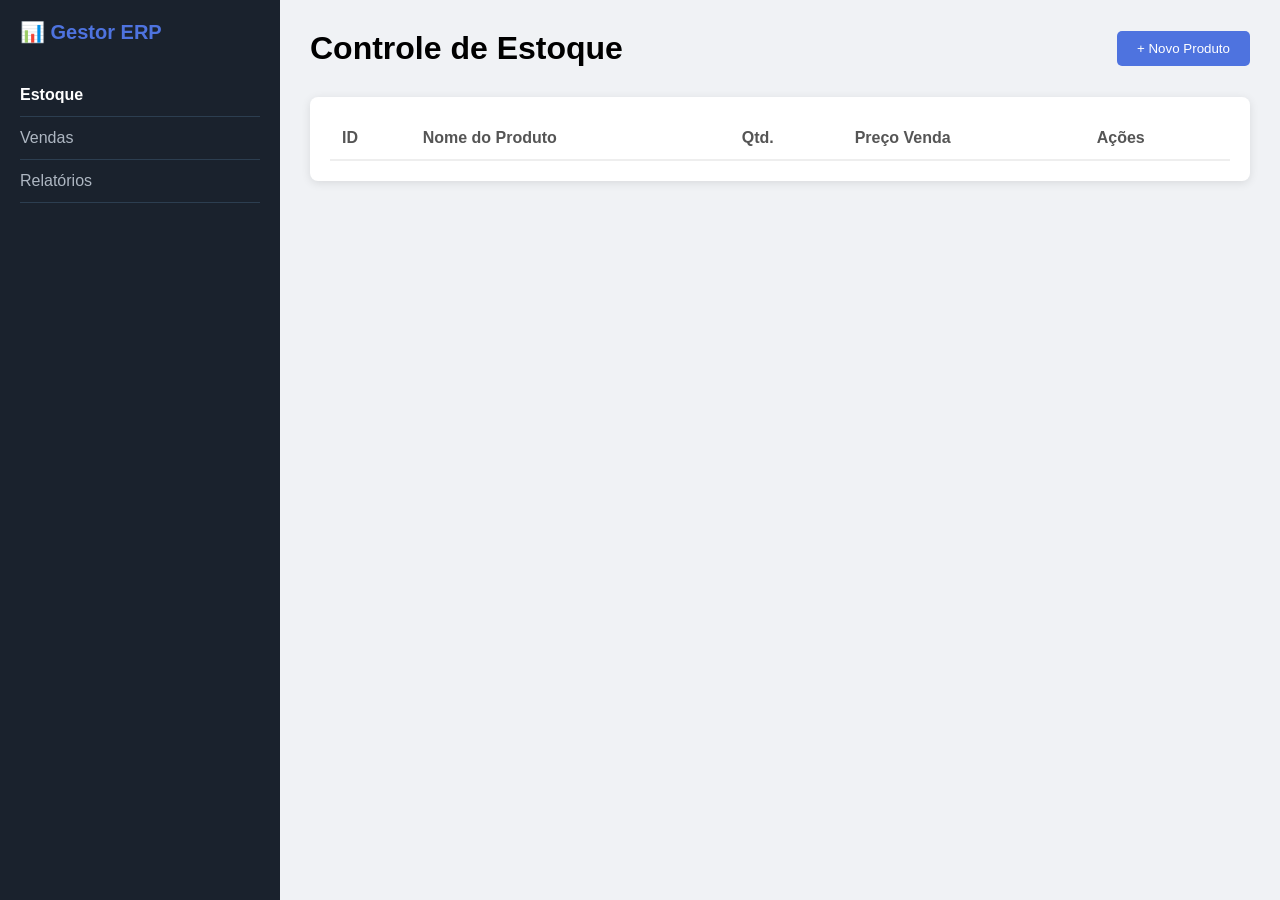
==== Web/index.html @ f2d69203 "Primeira versão do erpweb com java e javalin" ====
<!DOCTYPE html>
<html lang="pt-br">
<head>
    <meta charset="UTF-8">
    <title>Gestor ERP - Microempresas</title>
    <link rel="stylesheet" href="style.css">
</head>
<body>
<div class="sidebar">
    <h2>📊 Gestor ERP</h2>
    <nav>
        <a href="#" class="active">Estoque</a>
        <a href="#">Vendas</a>
        <a href="#">Relatórios</a>
    </nav>
</div>

<main class="content">
    <header>
        <h1>Controle de Estoque</h1>
        <button class="btn-primary">+ Novo Produto</button>
    </header>

    <section class="table-container">
        <table>
            <thead>
            <tr>
                <th>ID</th>
                <th>Nome do Produto</th>
                <th>Qtd.</th>
                <th>Preço Venda</th>
                <th>Ações</th>
            </tr>
            </thead>
            <tbody id="tabela-corpo">
            </tbody>
        </table>
    </section>
</main>

<script src="script.js"></script>
</body>
</html>
---- Web/style.css ----
* { margin: 0; padding: 0; box-box: border-box; font-family: 'Segoe UI', sans-serif; }
body { display: flex; background: #f0f2f5; height: 100vh; }

.sidebar { width: 240px; background: #1a222d; color: white; padding: 20px; }
.sidebar h2 { margin-bottom: 30px; font-size: 20px; color: #4e73df; }
.sidebar nav a { display: block; color: #aeb7c2; text-decoration: none; padding: 12px 0; border-bottom: 1px solid #2c3e50; }
.sidebar nav a.active { color: white; font-weight: bold; }

.content { flex: 1; padding: 30px; overflow-y: auto; }
header { display: flex; justify-content: space-between; align-items: center; margin-bottom: 30px; }
.btn-primary { background: #4e73df; color: white; border: none; padding: 10px 20px; border-radius: 5px; cursor: pointer; }

.table-container { background: white; padding: 20px; border-radius: 8px; box-shadow: 0 2px 10px rgba(0,0,0,0.1); }
table { width: 100%; border-collapse: collapse; }
th { text-align: left; padding: 12px; border-bottom: 2px solid #eee; color: #555; }
td { padding: 12px; border-bottom: 1px solid #eee; }
tr:hover { background: #f9f9f9; }
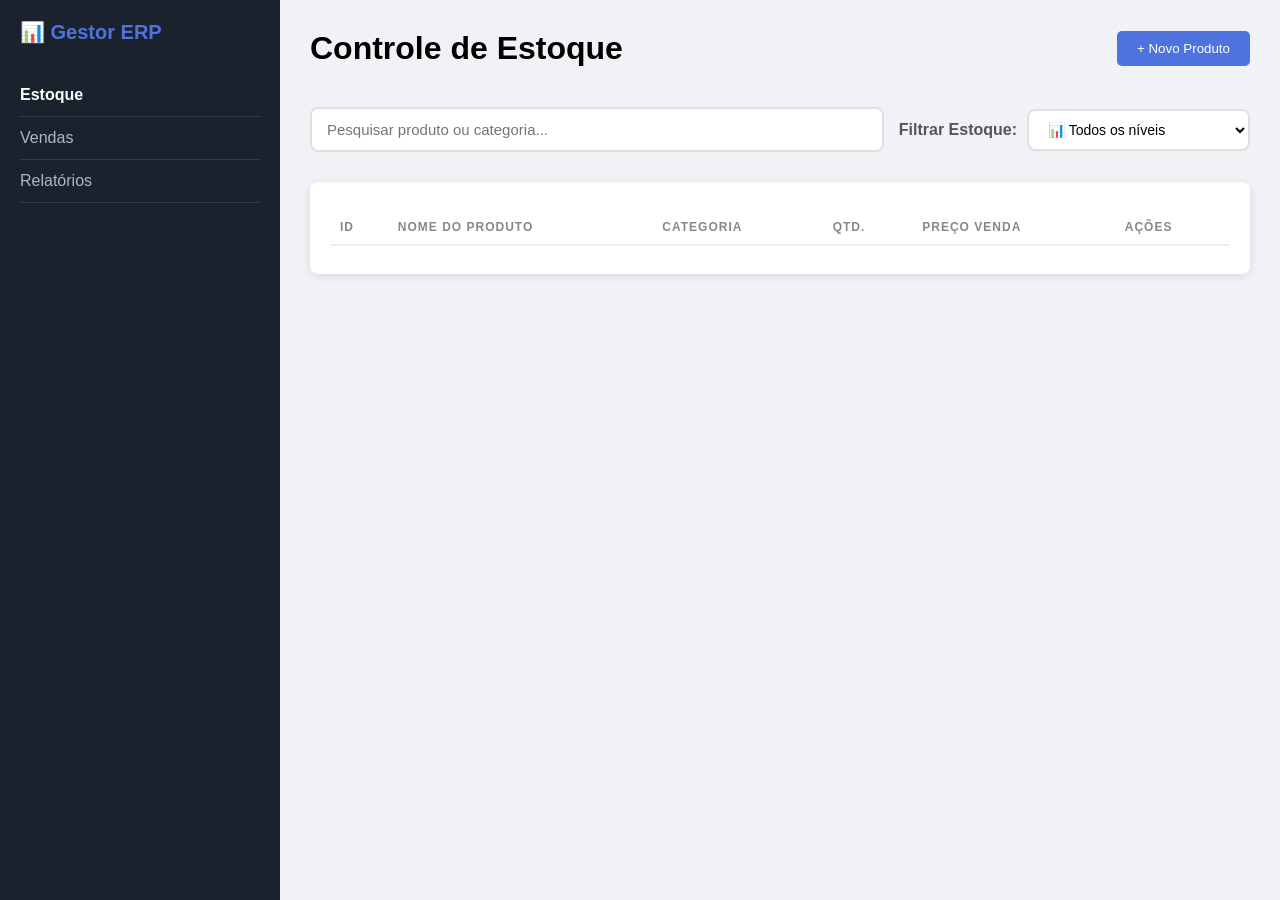
==== commit 94013280: "projeto intelliJ Java atualização" ====
--- a/Web/index.html
+++ b/Web/index.html
@@ -18,8 +18,22 @@
 <main class="content">
     <header>
         <h1>Controle de Estoque</h1>
-        <button class="btn-primary">+ Novo Produto</button>
+        <button class="btn-primary" onclick="abrirModal()">+ Novo Produto</button>
     </header>
+    <div class="controle-topo">
+        <div class="busca-wrapper">
+            <i class="fas fa-search"></i> <input type="text" id="inputBusca" placeholder="Pesquisar produto ou categoria..." onkeyup="filtrarTabela()">
+        </div>
+
+        <div class="filtro-wrapper">
+            <label for="filtroEstoque">Filtrar Estoque:</label>
+            <select id="filtroEstoque" onchange="filtrarTabela()">
+                <option value="todos">📊 Todos os níveis</option>
+                <option value="alerta">⚠️ Abaixo de 50% (Alerta)</option>
+                <option value="critico">🚨 Abaixo de 20% (Crítico)</option>
+            </select>
+        </div>
+    </div>
 
     <section class="table-container">
         <table>
@@ -27,6 +41,7 @@
             <tr>
                 <th>ID</th>
                 <th>Nome do Produto</th>
+                <th>Categoria</th>
                 <th>Qtd.</th>
                 <th>Preço Venda</th>
                 <th>Ações</th>
@@ -38,6 +53,48 @@
     </section>
 </main>
 
+<div id="modalProduto" class="modal">
+    <div class="modal-content">
+        <span class="close" onclick="fecharModal()">&times;</span>
+        <h2 id="modalTitulo" style="margin-bottom: 20px;">Cadastrar Produto</h2>
+
+        <form id="formProduto">
+            <input type="hidden" id="prodId">
+
+            <label>Nome do Produto:</label>
+            <input type="text" id="nome" required placeholder="Ex: Mouse Gamer">
+
+            <label>Categoria:</label>
+            <input type="text" id="categoria" placeholder="Ex: Periféricos">
+
+            <div class="row">
+                <div style="flex: 1;">
+                    <label>Preço Custo:</label>
+                    <input type="number" step="0.01" id="precoCusto">
+                </div>
+                <div style="flex: 1;">
+                    <label>Preço Venda:</label>
+                    <input type="number" step="0.01" id="precoVenda">
+                </div>
+            </div>
+
+            <div class="row">
+                <div style="flex: 1;">
+                    <label>Quantidade em Estoque:</label>
+                    <input type="number" id="quantidade" required oninput="validarLimite()">
+                </div>
+                <div style="flex: 1;">
+                    <label>Capacidade Máxima (100%):</label>
+                    <input type="number" id="quantidadeInicial" required oninput="validarLimite()">
+                </div>
+            </div>
+            <small id="erroLimite" style="color: red; display: none;">A quantidade não pode exceder o limite!</small>
+
+            <button type="submit" class="btn-save">Salvar no Estoque</button>
+        </form>
+    </div>
+</div>
+
 <script src="script.js"></script>
 </body>
 </html>
--- a/Web/style.css
+++ b/Web/style.css
@@ -14,4 +14,141 @@
 table { width: 100%; border-collapse: collapse; }
 th { text-align: left; padding: 12px; border-bottom: 2px solid #eee; color: #555; }
 td { padding: 12px; border-bottom: 1px solid #eee; }
-tr:hover { background: #f9f9f9; }+tr:hover { background: #f9f9f9; }
+
+.modal { display: none; position: fixed; z-index: 1; left: 0; top: 0; width: 100%; height: 100%; background-color: rgba(0,0,0,0.5); }
+.modal-content {
+    background-color: white;
+    margin: 5% auto;
+    padding: 30px;        /* Aumentei o espaço interno */
+    border-radius: 12px;
+    width: 450px;         /* Aumentei um pouco a largura */
+    box-shadow: 0 5px 20px rgba(0,0,0,0.3); /* Sombra para dar profundidade */
+}
+
+/* Garante que os inputs não fiquem colados uns nos outros */
+#formProduto label {
+    display: block;
+    margin-top: 15px;
+    margin-bottom: 5px;
+    font-weight: bold;
+    color: #333;
+}
+
+#formProduto input {
+    width: 100%;
+    padding: 10px;
+    border: 1px solid #ddd;
+    border-radius: 6px;
+    box-sizing: border-box; /* Fundamental para o padding não "empurrar" o input pra fora */
+}
+.close { float: right; cursor: pointer; font-size: 24px; }
+form input { width: 100%; padding: 10px; margin: 10px 0; border: 1px solid #ccc; border-radius: 5px; }
+.btn-save { width: 100%; background: #28a745; color: white; padding: 10px; border: none; border-radius: 5px; cursor: pointer; }
+.row { display: flex; gap: 10px; }
+
+/* Deixa os botões da tabela alinhados e bonitos */
+td button {
+    padding: 5px 10px;
+    margin: 0 2px;
+    border-radius: 4px;
+    cursor: pointer;
+    border: 1px solid #ddd;
+}
+
+td button:first-child { background-color: #f8f9fa; color: #333; } /* Editar */
+td button:last-child { background-color: #e74a3b; color: white; border: none; }  /* Excluir */
+
+/* Linha normal, mas com transição suave */
+tr { border-left: 5px solid transparent; transition: 0.3s; }
+
+/* 50% ou menos: Amarelo */
+.estoque-alerta {
+    background-color: #fffde7; /* Fundo levemente amarelado */
+    border-left: 8px solid #f1c40f;
+}
+
+/* 20% ou menos: Vermelho */
+.estoque-critico {
+    background-color: #ffebee; /* Fundo levemente avermelhado */
+    border-left: 8px solid #e74c3c;
+    color: #c0392b;
+    font-weight: bold;
+}
+
+.estoque-alerta { border-left: 10px solid #f1c40f !important; background-color: #fffde7; }
+.estoque-critico { border-left: 10px solid #e74c3c !important; background-color: #ffebee; }
+
+/* Container principal dos filtros */
+.controle-topo {
+    display: flex;
+    justify-content: space-between;
+    align-items: center;
+    margin-bottom: 20px;
+    gap: 20px;
+    padding: 10px 0;
+}
+
+/* Estilo da Barra de Busca */
+.busca-wrapper {
+    flex: 1;
+    position: relative;
+}
+
+.busca-wrapper input {
+    width: 95%;
+    padding: 12px 15px;
+    border: 2px solid #e0e0e0;
+    border-radius: 8px;
+    font-size: 15px;
+    outline: none;
+    transition: border-color 0.3s, box-shadow 0.3s;
+}
+
+.busca-wrapper input:focus {
+    border-color: #4a90e2;
+    box-shadow: 0 0 8px rgba(74, 144, 226, 0.2);
+}
+
+/* Estilo do Seletor de Filtro */
+.filtro-wrapper {
+    display: flex;
+    align-items: center;
+    gap: 10px;
+}
+
+.filtro-wrapper label {
+    font-weight: bold;
+    color: #555;
+    white-space: nowrap;
+}
+
+.filtro-wrapper select {
+    padding: 10px 15px;
+    border: 2px solid #e0e0e0;
+    border-radius: 8px;
+    background-color: white;
+    cursor: pointer;
+    font-size: 14px;
+    outline: none;
+}
+
+.filtro-wrapper select:focus {
+    border-color: #4a90e2;
+}
+
+/* Ajuste na Tabela para combinar */
+table {
+    width: 100%;
+    border-collapse: separate;
+    border-spacing: 0 8px; /* Dá um espaçamento entre as linhas */
+}
+
+thead th {
+    color: #888;
+    text-transform: uppercase;
+    font-size: 12px;
+    letter-spacing: 1px;
+    padding: 10px;
+    text-align: left;
+}
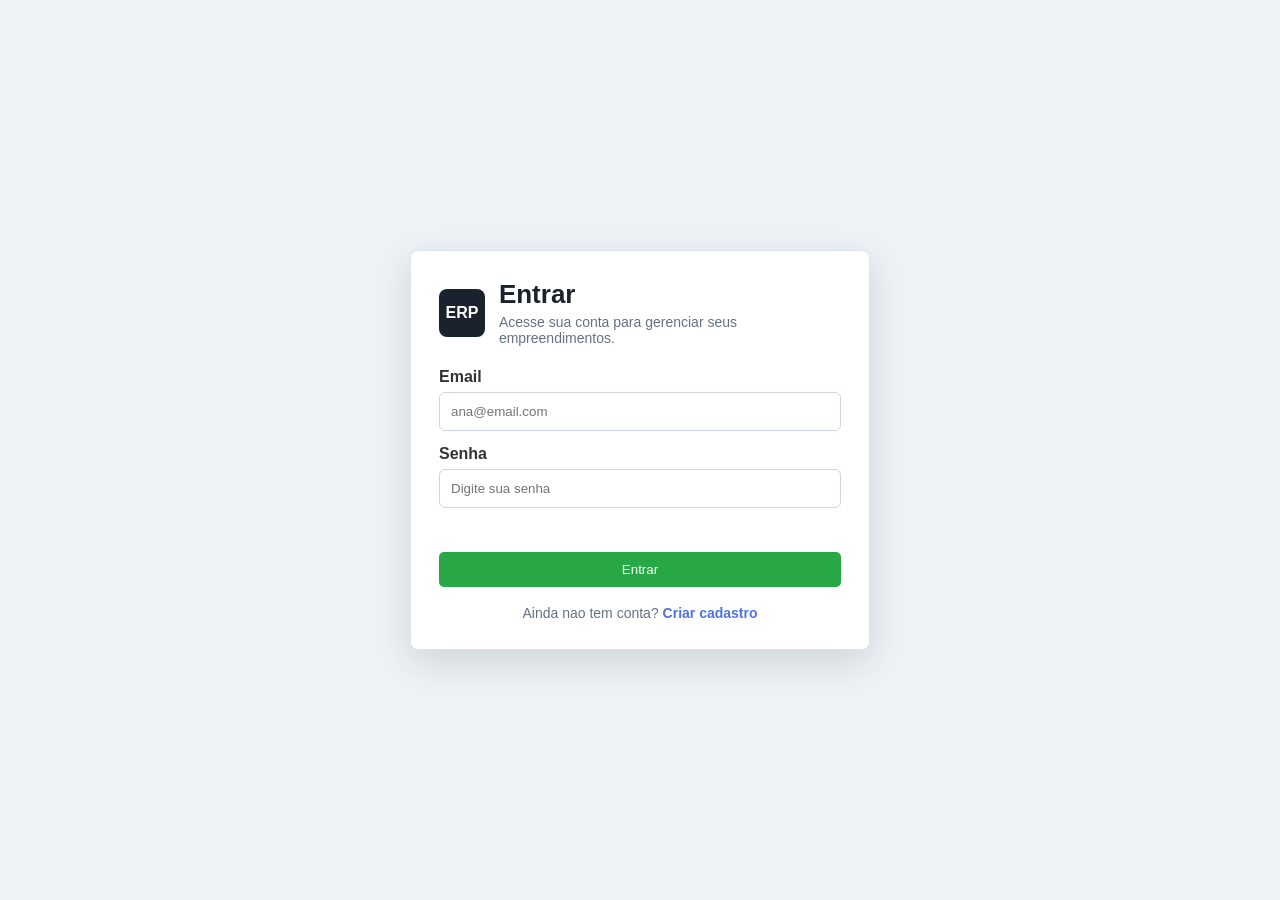
==== commit e2303983: "feat: Implement homepage layout with sidebar and content sections - Added homepage HTML structure wi" ====
--- a/Web/index.html
+++ b/Web/index.html
@@ -2,99 +2,36 @@
 <html lang="pt-br">
 <head>
     <meta charset="UTF-8">
-    <title>Gestor ERP - Microempresas</title>
-    <link rel="stylesheet" href="style.css">
+    <title>Login - Gestor ERP</title>
+    <link rel="stylesheet" href="Login/login.css">
 </head>
-<body>
-<div class="sidebar">
-    <h2>📊 Gestor ERP</h2>
-    <nav>
-        <a href="#" class="active">Estoque</a>
-        <a href="#">Vendas</a>
-        <a href="#">Relatórios</a>
-    </nav>
-</div>
-
-<main class="content">
-    <header>
-        <h1>Controle de Estoque</h1>
-        <button class="btn-primary" onclick="abrirModal()">+ Novo Produto</button>
-    </header>
-    <div class="controle-topo">
-        <div class="busca-wrapper">
-            <i class="fas fa-search"></i> <input type="text" id="inputBusca" placeholder="Pesquisar produto ou categoria..." onkeyup="filtrarTabela()">
+<body class="cadastro-page">
+<main class="cadastro-container">
+    <section class="cadastro-card">
+        <div class="cadastro-header">
+            <span class="brand-mark">ERP</span>
+            <div>
+                <h1>Entrar</h1>
+                <p>Acesse sua conta para gerenciar seus empreendimentos.</p>
+            </div>
         </div>
 
-        <div class="filtro-wrapper">
-            <label for="filtroEstoque">Filtrar Estoque:</label>
-            <select id="filtroEstoque" onchange="filtrarTabela()">
-                <option value="todos">📊 Todos os níveis</option>
-                <option value="alerta">⚠️ Abaixo de 50% (Alerta)</option>
-                <option value="critico">🚨 Abaixo de 20% (Crítico)</option>
-            </select>
-        </div>
-    </div>
+        <form id="formLogin" class="cadastro-form">
+            <label for="emailLogin">Email</label>
+            <input type="email" id="emailLogin" required placeholder="ana@email.com">
 
-    <section class="table-container">
-        <table>
-            <thead>
-            <tr>
-                <th>ID</th>
-                <th>Nome do Produto</th>
-                <th>Categoria</th>
-                <th>Qtd.</th>
-                <th>Preço Venda</th>
-                <th>Ações</th>
-            </tr>
-            </thead>
-            <tbody id="tabela-corpo">
-            </tbody>
-        </table>
+            <label for="senhaLogin">Senha</label>
+            <input type="password" id="senhaLogin" required placeholder="Digite sua senha">
+
+            <p id="erroLogin" class="form-error"></p>
+
+            <button type="submit" class="btn-save">Entrar</button>
+        </form>
+
+        <p class="auth-link">Ainda nao tem conta? <a href="Cadastro/cadastro.html">Criar cadastro</a></p>
     </section>
 </main>
 
-<div id="modalProduto" class="modal">
-    <div class="modal-content">
-        <span class="close" onclick="fecharModal()">&times;</span>
-        <h2 id="modalTitulo" style="margin-bottom: 20px;">Cadastrar Produto</h2>
-
-        <form id="formProduto">
-            <input type="hidden" id="prodId">
-
-            <label>Nome do Produto:</label>
-            <input type="text" id="nome" required placeholder="Ex: Mouse Gamer">
-
-            <label>Categoria:</label>
-            <input type="text" id="categoria" placeholder="Ex: Periféricos">
-
-            <div class="row">
-                <div style="flex: 1;">
-                    <label>Preço Custo:</label>
-                    <input type="number" step="0.01" id="precoCusto">
-                </div>
-                <div style="flex: 1;">
-                    <label>Preço Venda:</label>
-                    <input type="number" step="0.01" id="precoVenda">
-                </div>
-            </div>
-
-            <div class="row">
-                <div style="flex: 1;">
-                    <label>Quantidade em Estoque:</label>
-                    <input type="number" id="quantidade" required oninput="validarLimite()">
-                </div>
-                <div style="flex: 1;">
-                    <label>Capacidade Máxima (100%):</label>
-                    <input type="number" id="quantidadeInicial" required oninput="validarLimite()">
-                </div>
-            </div>
-            <small id="erroLimite" style="color: red; display: none;">A quantidade não pode exceder o limite!</small>
-
-            <button type="submit" class="btn-save">Salvar no Estoque</button>
-        </form>
-    </div>
-</div>
-
-<script src="script.js"></script>
+<script src="Login/login.js"></script>
 </body>
-</html>+</html>
--- a/Web/Login/login.css
+++ b/Web/Login/login.css
@@ -0,0 +1,111 @@
+* {
+    margin: 0;
+    padding: 0;
+    box-sizing: border-box;
+    font-family: "Segoe UI", sans-serif;
+}
+
+.cadastro-page {
+    display: flex;
+    align-items: center;
+    justify-content: center;
+    background: #eef2f7;
+    min-height: 100vh;
+}
+
+.cadastro-container {
+    width: min(94vw, 460px);
+}
+
+.cadastro-card {
+    background: white;
+    border: 1px solid #dde4ef;
+    border-radius: 8px;
+    box-shadow: 0 12px 35px rgba(26, 34, 45, 0.14);
+    padding: 28px;
+}
+
+.cadastro-header {
+    display: flex;
+    align-items: center;
+    gap: 14px;
+    margin-bottom: 22px;
+}
+
+.brand-mark {
+    display: inline-flex;
+    align-items: center;
+    justify-content: center;
+    width: 48px;
+    height: 48px;
+    border-radius: 8px;
+    background: #1a222d;
+    color: white;
+    font-weight: 700;
+}
+
+.cadastro-header h1 {
+    color: #1a222d;
+    font-size: 26px;
+    margin-bottom: 4px;
+}
+
+.cadastro-header p {
+    color: #667085;
+    font-size: 14px;
+}
+
+.cadastro-form label {
+    display: block;
+    color: #333;
+    font-weight: 600;
+    margin-top: 14px;
+    margin-bottom: 6px;
+}
+
+.cadastro-form input {
+    width: 100%;
+    padding: 11px;
+    border: 1px solid #ccd5e1;
+    border-radius: 6px;
+}
+
+.cadastro-form input:focus {
+    border-color: #4e73df;
+    box-shadow: 0 0 0 3px rgba(78, 115, 223, 0.12);
+    outline: none;
+}
+
+.btn-save {
+    width: 100%;
+    background: #28a745;
+    color: white;
+    padding: 10px;
+    border: none;
+    border-radius: 5px;
+    cursor: pointer;
+}
+
+.form-error {
+    color: #c0392b;
+    min-height: 20px;
+    margin: 12px 0;
+    font-size: 14px;
+}
+
+.auth-link {
+    color: #667085;
+    font-size: 14px;
+    margin-top: 18px;
+    text-align: center;
+}
+
+.auth-link a {
+    color: #4e73df;
+    font-weight: 700;
+    text-decoration: none;
+}
+
+.auth-link a:hover {
+    text-decoration: underline;
+}
